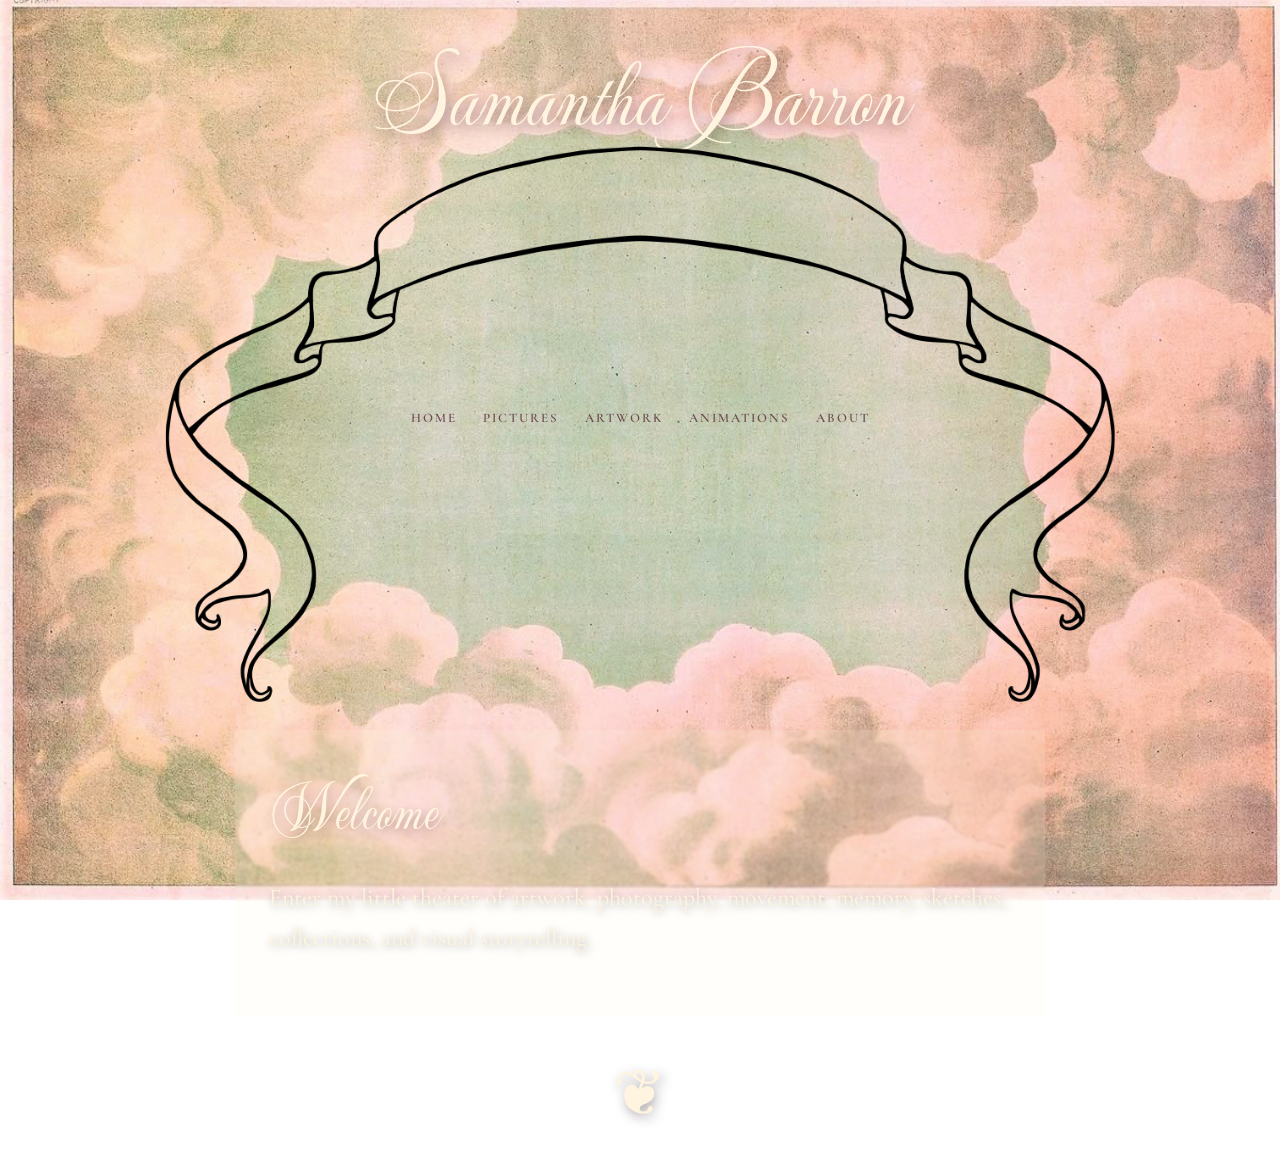
==== index.html @ 35698e40 "Update index.html" ====
<!DOCTYPE html>
<html lang="en">

<head>
  
  <meta charset="UTF-8">
  <meta name="viewport" content="width=device-width, initial-scale=1.0">

  <title>Samantha Barron</title>

  <link rel="stylesheet" href="style.css">
  <link rel="preconnect" href="https://fonts.googleapis.com">
  <link rel="preconnect" href="https://fonts.gstatic.com" crossorigin>
  <link href="https://fonts.googleapis.com/css2?family=Mea+Culpa&family=Cormorant+Garamond:wght@300;400;500;600&display=swap" rel="stylesheet">

</head>

<body>

  <header>

    <h1>Samantha Barron</h1>

  </header>


  <div id="menu-wrapper">

    <img
      id="menu-ribbon"
     src="photos/kindpng_194412.png"
      alt="Ribbon Menu"
    >

    <nav>

      <a href="index.html">Home</a>

      <a href="pictures.html">Pictures</a>

      <a href="artwork.html">Artwork</a>

      <a href="animations.html">Animations</a>

      <a href="about.html">About</a>

    </nav>

  </div>



  <main id="homepage-box">

    <h2>Welcome</h2>

    <p>
      Enter my little theater of artwork, photography, movement, memory,
      sketches, collections, and visual storytelling.
    </p>

  </main>



  <footer>

    ❦

  </footer>

</body>

</html>
---- style.css ----
body {

  margin: 0;

  min-height: 100vh;

  background-image: url("photos/background.jpg");

  background-size: cover;

  background-position: center;

  background-attachment: fixed;

  color: #fff4df;

  font-family: 'Cormorant Garamond', serif;
}



/* HEADER */

header {

  text-align: center;

  padding-top: 28px;

  padding-bottom: 2px;
}



h1 {

  font-family: 'Mea Culpa', cursive;

  font-size: 96px;

  font-weight: normal;

  margin: 0;

  color: #fff4df;

  text-shadow: 2px 4px 14px rgba(43, 27, 32, 0.45);
}



/* RIBBON MENU */

#menu-wrapper {

  position: relative;

  width: 950px;

  max-width: 95%;

  margin: 0 auto;

  margin-top: -18px;
}



#menu-ribbon {

  width: 100%;

  display: block;
}



nav {

  position: absolute;

  top: 49%;

  left: 50%;

  transform: translate(-50%, -50%);

  width: 82%;

  display: flex;

  justify-content: center;

  align-items: center;

  gap: 26px;
}



nav a {

  color: #6e4b53;

  text-decoration: none;

  text-transform: uppercase;

  letter-spacing: 2px;

  font-size: 13px;

  font-weight: 600;

  transition: 0.25s;
}



nav a:hover {

  color: #b07888;
}



/* MAIN BOX */

#homepage-box {

  width: 58%;

  margin: 28px auto;

  padding: 34px;

  background-color: rgba(255, 244, 223, 0.16);

  color: #fff4df;

  backdrop-filter: blur(1px);
}



#homepage-box h2 {

  font-family: 'Mea Culpa', cursive;

  font-size: 64px;

  font-weight: normal;

  margin-top: 0;

  margin-bottom: 10px;

  color: #fff4df;

  text-shadow: 2px 4px 12px rgba(43, 27, 32, 0.35);
}



#homepage-box p {

  font-size: 24px;

  line-height: 1.7;

  text-shadow: 1px 2px 8px rgba(0,0,0,0.4);
}



/* FOOTER */

footer {

  text-align: center;

  font-family: 'Mea Culpa', cursive;

  font-size: 64px;

  color: #fff4df;

  margin-top: 34px;

  margin-bottom: 10px;

  text-shadow: 2px 4px 12px rgba(43, 27, 32, 0.35);
}



/* MOBILE */

@media screen and (max-width: 900px) {

  header {

    padding-top: 18px;
  }

  h1 {

    font-size: 68px;

    line-height: 1;
  }

  #menu-wrapper {

    width: 95%;

    margin-top: -8px;
  }

  #menu-ribbon {

    display: none;
  }

  nav {

    position: static;

    transform: none;

    width: 100%;

    display: block;

    text-align: center;

    background-color: rgba(111, 143, 163, 0.92);

    padding-top: 14px;

    padding-bottom: 14px;

    border-radius: 20px;
  }

  nav a {

    display: block;

    margin-top: 10px;

    margin-bottom: 10px;

    font-size: 13px;
  }

  #homepage-box {

    width: 78%;

    padding: 24px;
  }

  #homepage-box h2 {

    font-size: 48px;
  }

  #homepage-box p {

    font-size: 21px;
  }

  footer {

    font-size: 48px;
  }
}
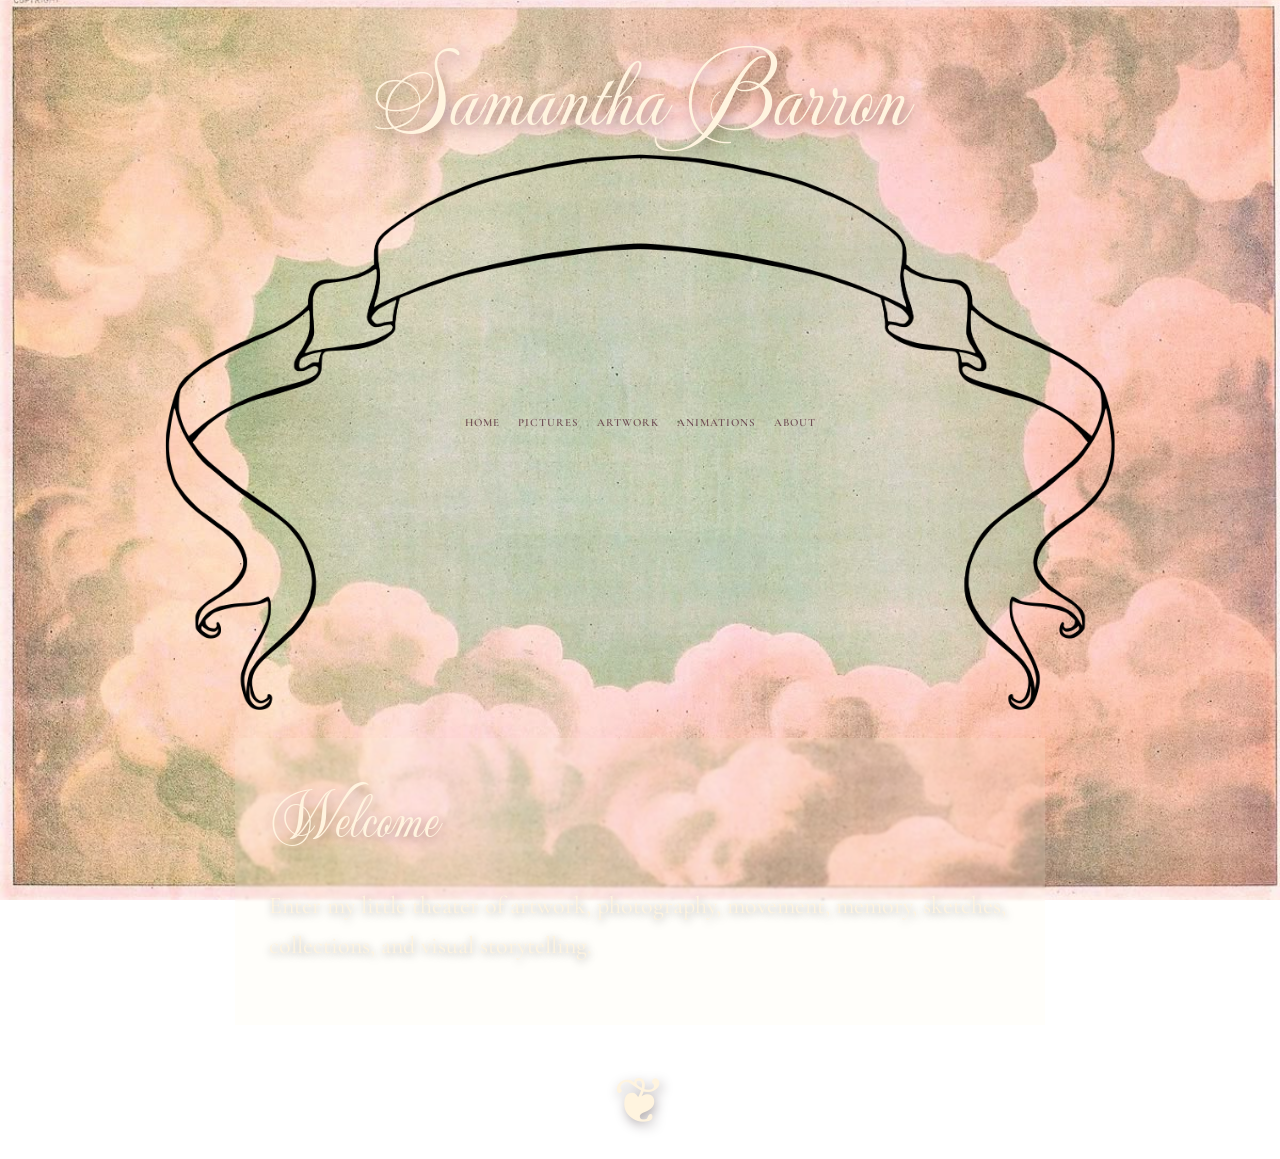
==== commit 59ce0ca7: "Update index.html" ====
--- a/index.html
+++ b/index.html
@@ -24,29 +24,19 @@
   </header>
 
 
-  <div id="menu-wrapper">
+ <div id="menu-wrapper">
 
-    <img
-      id="menu-ribbon"
-     src="photos/kindpng_194412.png"
-      alt="Ribbon Menu"
-    >
+  <img id="menu-ribbon" src="photos/kindpng_194412.png" alt="Ribbon Menu">
 
-    <nav>
+  <nav>
+    <a href="index.html">Home</a>
+    <a href="pictures.html">Pictures</a>
+    <a href="artwork.html">Artwork</a>
+    <a href="animations.html">Animations</a>
+    <a href="about.html">About</a>
+  </nav>
 
-      <a href="index.html">Home</a>
-
-      <a href="pictures.html">Pictures</a>
-
-      <a href="artwork.html">Artwork</a>
-
-      <a href="animations.html">Animations</a>
-
-      <a href="about.html">About</a>
-
-    </nav>
-
-  </div>
+</div>
 
 
 
--- a/style.css
+++ b/style.css
@@ -52,77 +52,42 @@
 /* RIBBON MENU */
 
 #menu-wrapper {
-
-  position: relative;
-
   width: 950px;
-
   max-width: 95%;
-
-  margin: 0 auto;
+  margin: -10px auto 0 auto;
+
+  display: grid;
+  place-items: center;
+}
+
+#menu-ribbon {
+  grid-area: 1 / 1;
+  width: 100%;
+  display: block;
+}
+
+nav {
+  grid-area: 1 / 1;
+
+  width: 58%;
+  display: flex;
+  justify-content: center;
+  align-items: center;
+  gap: 18px;
 
   margin-top: -18px;
-}
-
-
-
-#menu-ribbon {
-
-  width: 100%;
-
-  display: block;
-}
-
-
-
-nav {
-
-  position: absolute;
-
-  top: 49%;
-
-  left: 50%;
-
-  transform: translate(-50%, -50%);
-
-  width: 82%;
-
-  display: flex;
-
-  justify-content: center;
-
-  align-items: center;
-
-  gap: 26px;
-}
-
-
+  z-index: 2;
+}
 
 nav a {
-
   color: #6e4b53;
-
   text-decoration: none;
-
   text-transform: uppercase;
-
-  letter-spacing: 2px;
-
-  font-size: 13px;
-
+  letter-spacing: 1px;
+  font-size: 11px;
   font-weight: 600;
-
-  transition: 0.25s;
-}
-
-
-
-nav a:hover {
-
-  color: #b07888;
-}
-
-
+  white-space: nowrap;
+}
 
 /* MAIN BOX */
 
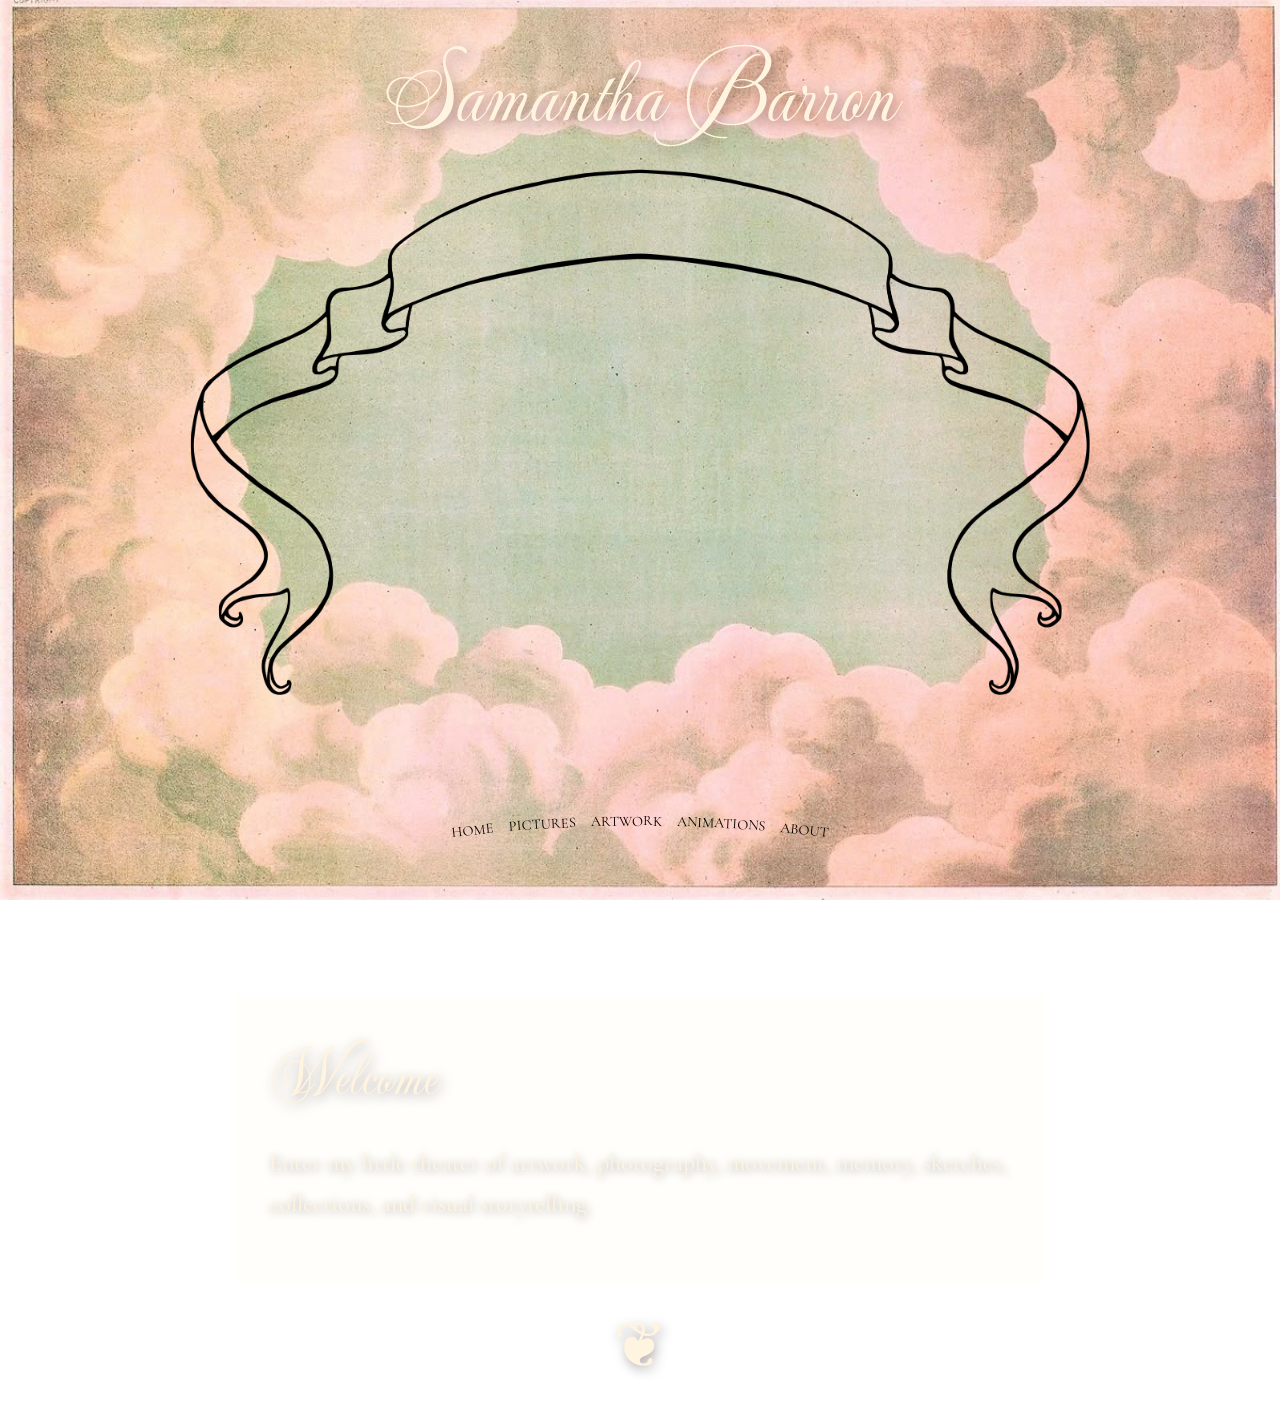
==== commit da4c6f65: "Update index.html" ====
--- a/index.html
+++ b/index.html
@@ -2,15 +2,19 @@
 <html lang="en">
 
 <head>
-  
+
   <meta charset="UTF-8">
+
   <meta name="viewport" content="width=device-width, initial-scale=1.0">
 
   <title>Samantha Barron</title>
 
   <link rel="stylesheet" href="style.css">
+
   <link rel="preconnect" href="https://fonts.googleapis.com">
+
   <link rel="preconnect" href="https://fonts.gstatic.com" crossorigin>
+
   <link href="https://fonts.googleapis.com/css2?family=Mea+Culpa&family=Cormorant+Garamond:wght@300;400;500;600&display=swap" rel="stylesheet">
 
 </head>
@@ -24,19 +28,56 @@
   </header>
 
 
- <div id="menu-wrapper">
 
-  <img id="menu-ribbon" src="photos/kindpng_194412.png" alt="Ribbon Menu">
+  <div id="menu-wrapper">
 
-  <nav>
-    <a href="index.html">Home</a>
-    <a href="pictures.html">Pictures</a>
-    <a href="artwork.html">Artwork</a>
-    <a href="animations.html">Animations</a>
-    <a href="about.html">About</a>
-  </nav>
+    <img
+      id="menu-ribbon"
+      src="photos/kindpng_194412.png"
+      alt="Ribbon Menu"
+    >
 
-</div>
+
+
+    <svg id="menu-svg" viewBox="0 0 1000 300">
+
+      <path
+        id="menu-curve"
+        d="M 240 165 Q 500 125 760 165"
+        fill="transparent"
+      />
+
+
+
+      <text>
+
+        <textPath
+          href="#menu-curve"
+          startOffset="50%"
+          text-anchor="middle"
+        >
+
+          HOME
+          &nbsp;&nbsp;&nbsp;
+
+          PICTURES
+          &nbsp;&nbsp;&nbsp;
+
+          ARTWORK
+          &nbsp;&nbsp;&nbsp;
+
+          ANIMATIONS
+          &nbsp;&nbsp;&nbsp;
+
+          ABOUT
+
+        </textPath>
+
+      </text>
+
+    </svg>
+
+  </div>
 
 
 
--- a/style.css
+++ b/style.css
@@ -36,7 +36,7 @@
 
   font-family: 'Mea Culpa', cursive;
 
-  font-size: 96px;
+  font-size: 92px;
 
   font-weight: normal;
 
@@ -52,58 +52,99 @@
 /* RIBBON MENU */
 
 #menu-wrapper {
-  width: 950px;
+
+  position: relative;
+
+  width: 900px;
+
   max-width: 95%;
-  margin: -10px auto 0 auto;
-
-  display: grid;
-  place-items: center;
-}
+
+  margin: 10px auto 25px auto;
+}
+
+
 
 #menu-ribbon {
-  grid-area: 1 / 1;
+
   width: 100%;
+
   display: block;
 }
 
-nav {
-  grid-area: 1 / 1;
+
+
+#menu-wrapper nav {
+
+  position: absolute;
+
+  top: 12%;
+
+  left: 50%;
+
+  transform: translate(-50%, -50%);
+
+  width: 52%;
+
+  display: flex;
+
+  justify-content: center;
+
+  align-items: center;
+
+  gap: 14px;
+
+  margin: 0;
+
+  padding: 0;
+
+  background: transparent;
+
+  z-index: 10;
+}
+
+
+
+#menu-wrapper nav a {
+
+  color: #6e4b53;
+
+  text-decoration: none;
+
+  text-transform: uppercase;
+
+  letter-spacing: 1px;
+
+  font-size: 10px;
+
+  font-weight: 600;
+
+  white-space: nowrap;
+
+  transition: 0.25s;
+}
+
+
+
+#menu-wrapper nav a:hover {
+
+  color: #b07888;
+}
+
+
+
+/* MAIN CONTENT */
+
+#homepage-box {
 
   width: 58%;
-  display: flex;
-  justify-content: center;
-  align-items: center;
-  gap: 18px;
-
-  margin-top: -18px;
-  z-index: 2;
-}
-
-nav a {
-  color: #6e4b53;
-  text-decoration: none;
-  text-transform: uppercase;
-  letter-spacing: 1px;
-  font-size: 11px;
-  font-weight: 600;
-  white-space: nowrap;
-}
-
-/* MAIN BOX */
-
-#homepage-box {
-
-  width: 58%;
-
-  margin: 28px auto;
+
+  margin: 20px auto;
 
   padding: 34px;
 
-  background-color: rgba(255, 244, 223, 0.16);
-
-  color: #fff4df;
-
-  backdrop-filter: blur(1px);
+  background-color: rgba(255, 244, 223, 0.14);
+
+  color: #fff4df;
 }
 
 
@@ -150,7 +191,7 @@
 
   color: #fff4df;
 
-  margin-top: 34px;
+  margin-top: 20px;
 
   margin-bottom: 10px;
 
@@ -170,7 +211,7 @@
 
   h1 {
 
-    font-size: 68px;
+    font-size: 64px;
 
     line-height: 1;
   }
@@ -178,50 +219,27 @@
   #menu-wrapper {
 
     width: 95%;
-
-    margin-top: -8px;
-  }
-
-  #menu-ribbon {
-
-    display: none;
-  }
-
-  nav {
-
-    position: static;
-
-    transform: none;
-
-    width: 100%;
-
-    display: block;
-
-    text-align: center;
-
-    background-color: rgba(111, 143, 163, 0.92);
-
-    padding-top: 14px;
-
-    padding-bottom: 14px;
-
-    border-radius: 20px;
-  }
-
-  nav a {
-
-    display: block;
-
-    margin-top: 10px;
-
-    margin-bottom: 10px;
-
-    font-size: 13px;
+  }
+
+  #menu-wrapper nav {
+
+    top: 34%;
+
+    width: 70%;
+
+    gap: 6px;
+  }
+
+  #menu-wrapper nav a {
+
+    font-size: 7px;
+
+    letter-spacing: 0px;
   }
 
   #homepage-box {
 
-    width: 78%;
+    width: 80%;
 
     padding: 24px;
   }
@@ -233,7 +251,7 @@
 
   #homepage-box p {
 
-    font-size: 21px;
+    font-size: 20px;
   }
 
   footer {
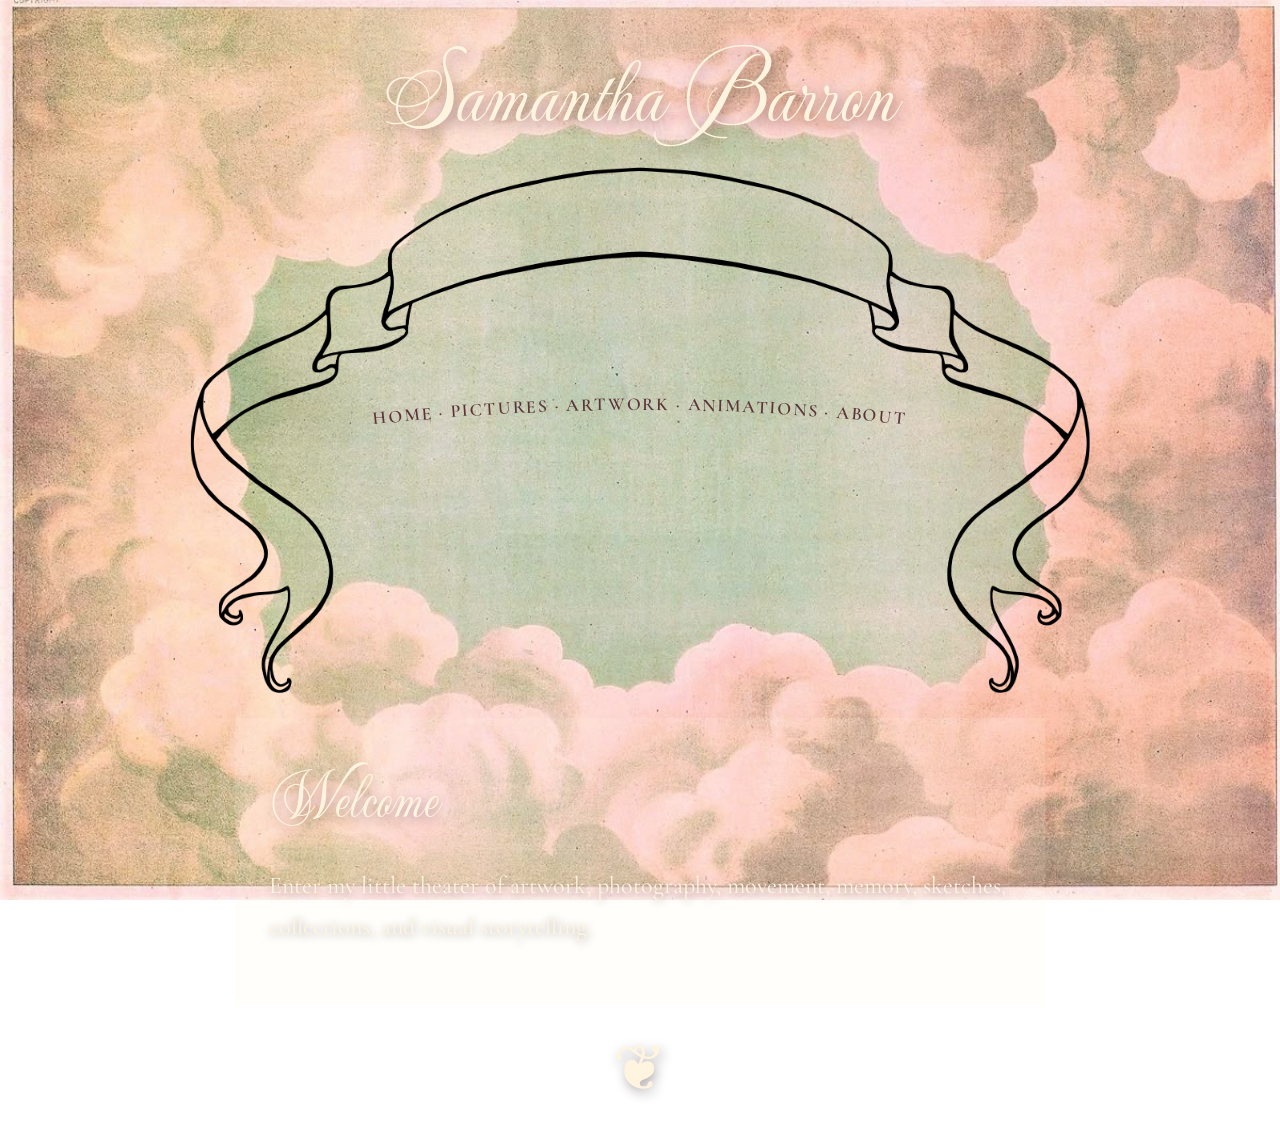
==== commit 7783e219: "Update index.html" ====
--- a/index.html
+++ b/index.html
@@ -39,43 +39,27 @@
 
 
 
-    <svg id="menu-svg" viewBox="0 0 1000 300">
+<svg id="menu-svg" viewBox="0 0 1000 300">
 
-      <path
-        id="menu-curve"
-        d="M 240 165 Q 500 125 760 165"
-        fill="transparent"
-      />
+  <path
+    id="menu-curve"
+    d="M 150 150 Q 500 105 850 150"
+    fill="transparent"
+  ></path>
 
+  <text>
 
+    <textPath
+      href="#menu-curve"
+      startOffset="50%"
+      text-anchor="middle"
+    >
+      HOME · PICTURES · ARTWORK · ANIMATIONS · ABOUT
+    </textPath>
 
-      <text>
+  </text>
 
-        <textPath
-          href="#menu-curve"
-          startOffset="50%"
-          text-anchor="middle"
-        >
-
-          HOME
-          &nbsp;&nbsp;&nbsp;
-
-          PICTURES
-          &nbsp;&nbsp;&nbsp;
-
-          ARTWORK
-          &nbsp;&nbsp;&nbsp;
-
-          ANIMATIONS
-          &nbsp;&nbsp;&nbsp;
-
-          ABOUT
-
-        </textPath>
-
-      </text>
-
-    </svg>
+</svg>
 
   </div>
 
--- a/style.css
+++ b/style.css
@@ -27,7 +27,7 @@
 
   padding-top: 28px;
 
-  padding-bottom: 2px;
+  padding-bottom: 0px;
 }
 
 
@@ -73,61 +73,36 @@
 
 
 
-#menu-wrapper nav {
+/* SVG CURVED TEXT */
+
+#menu-svg {
 
   position: absolute;
 
-  top: 12%;
-
-  left: 50%;
-
-  transform: translate(-50%, -50%);
-
-  width: 52%;
-
-  display: flex;
-
-  justify-content: center;
-
-  align-items: center;
-
-  gap: 14px;
-
-  margin: 0;
-
-  padding: 0;
-
-  background: transparent;
-
-  z-index: 10;
-}
-
-
-
-#menu-wrapper nav a {
-
-  color: #6e4b53;
-
-  text-decoration: none;
+  top: 0;
+
+  left: 0;
+
+  width: 100%;
+
+  height: 100%;
+}
+
+
+
+#menu-svg text {
+
+  fill: #5a3439;
+
+  font-size: 20px;
+
+  letter-spacing: 2px;
 
   text-transform: uppercase;
 
-  letter-spacing: 1px;
-
-  font-size: 10px;
+  font-family: 'Cormorant Garamond', serif;
 
   font-weight: 600;
-
-  white-space: nowrap;
-
-  transition: 0.25s;
-}
-
-
-
-#menu-wrapper nav a:hover {
-
-  color: #b07888;
 }
 
 
@@ -221,20 +196,11 @@
     width: 95%;
   }
 
-  #menu-wrapper nav {
-
-    top: 34%;
-
-    width: 70%;
-
-    gap: 6px;
-  }
-
-  #menu-wrapper nav a {
-
-    font-size: 7px;
-
-    letter-spacing: 0px;
+  #menu-svg text {
+
+    font-size: 12px;
+
+    letter-spacing: 1px;
   }
 
   #homepage-box {
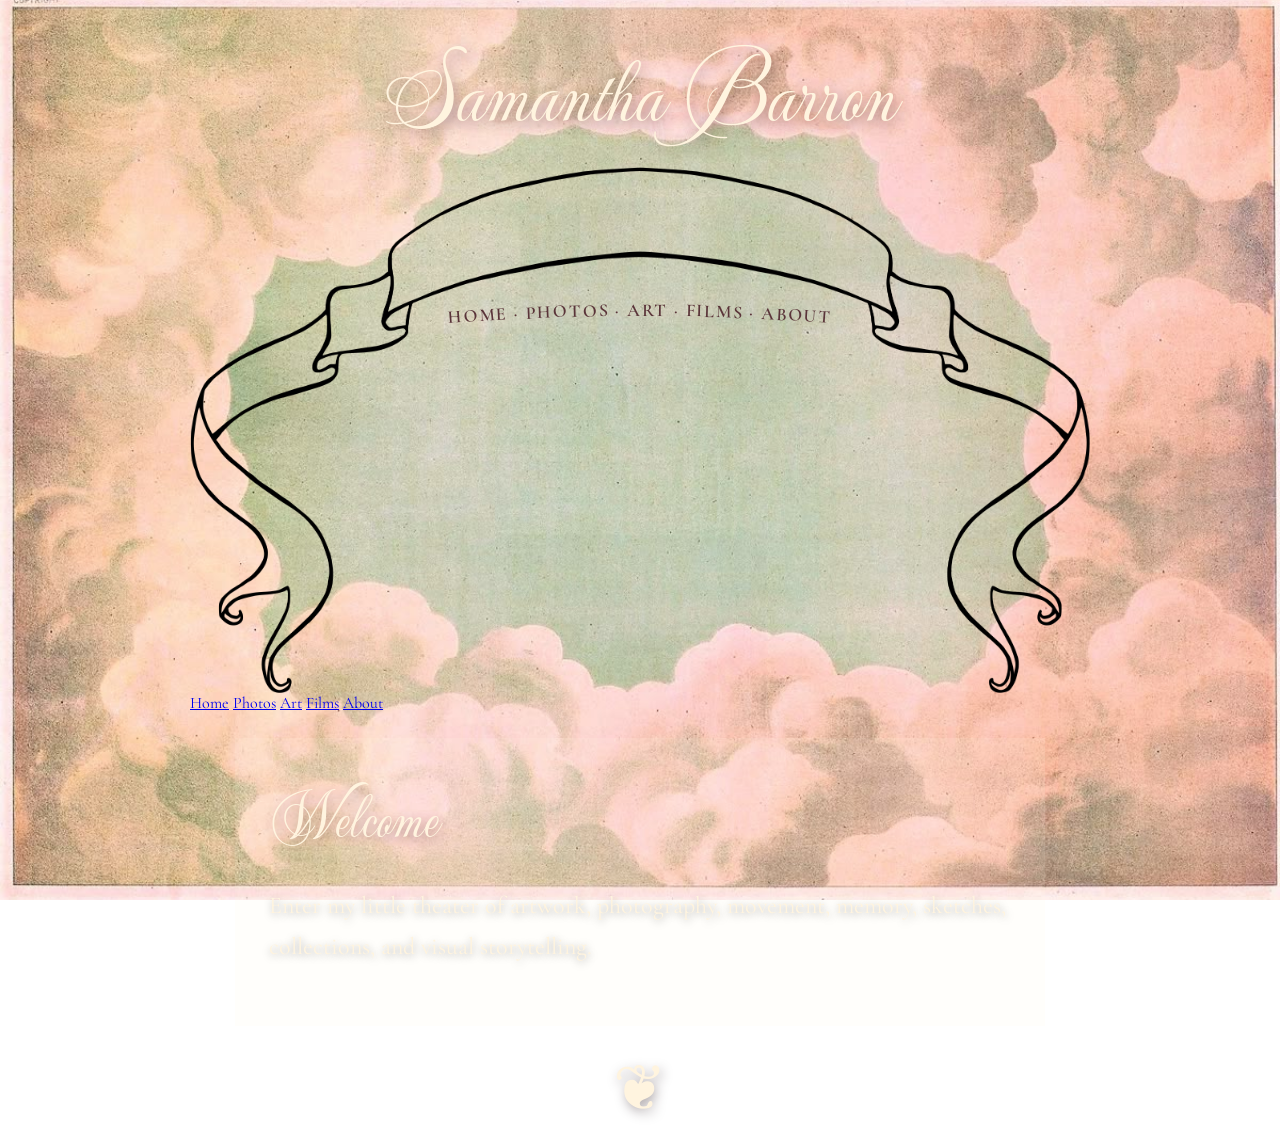
==== commit 6633ec19: "Refactor index.html for cleaner structure" ====
--- a/index.html
+++ b/index.html
@@ -2,9 +2,7 @@
 <html lang="en">
 
 <head>
-
   <meta charset="UTF-8">
-
   <meta name="viewport" content="width=device-width, initial-scale=1.0">
 
   <title>Samantha Barron</title>
@@ -12,58 +10,47 @@
   <link rel="stylesheet" href="style.css">
 
   <link rel="preconnect" href="https://fonts.googleapis.com">
-
   <link rel="preconnect" href="https://fonts.gstatic.com" crossorigin>
-
   <link href="https://fonts.googleapis.com/css2?family=Mea+Culpa&family=Cormorant+Garamond:wght@300;400;500;600&display=swap" rel="stylesheet">
-
 </head>
 
 <body>
 
   <header>
-
     <h1>Samantha Barron</h1>
-
   </header>
-
-
 
   <div id="menu-wrapper">
 
-    <img
-      id="menu-ribbon"
-      src="photos/kindpng_194412.png"
-      alt="Ribbon Menu"
-    >
+    <img id="menu-ribbon" src="photos/kindpng_194412.png" alt="Ribbon Menu">
 
+    <svg id="menu-svg" viewBox="0 0 1000 300">
+      <path
+        id="menu-curve"
+        d="M 150 150 Q 500 105 850 150"
+        fill="transparent"
+      ></path>
 
+      <text>
+        <textPath
+          href="#menu-curve"
+          startOffset="50%"
+          text-anchor="middle"
+        >
+          HOME · PHOTOS · ART · FILMS · ABOUT
+        </textPath>
+      </text>
+    </svg>
 
-<svg id="menu-svg" viewBox="0 0 1000 300">
-
-  <path
-    id="menu-curve"
-    d="M 150 150 Q 500 105 850 150"
-    fill="transparent"
-  ></path>
-
-  <text>
-
-    <textPath
-      href="#menu-curve"
-      startOffset="50%"
-      text-anchor="middle"
-    >
-      HOME · PICTURES · ARTWORK · ANIMATIONS · ABOUT
-    </textPath>
-
-  </text>
-
-</svg>
+    <div id="menu-links">
+      <a href="index.html">Home</a>
+      <a href="pictures.html">Photos</a>
+      <a href="artwork.html">Art</a>
+      <a href="animations.html">Films</a>
+      <a href="about.html">About</a>
+    </div>
 
   </div>
-
-
 
   <main id="homepage-box">
 
@@ -76,12 +63,8 @@
 
   </main>
 
-
-
   <footer>
-
     ❦
-
   </footer>
 
 </body>
--- a/style.css
+++ b/style.css
@@ -79,16 +79,14 @@
 
   position: absolute;
 
-  top: 0;
+  top: -8%;
 
   left: 0;
 
   width: 100%;
 
-  height: 100%;
-}
-
-
+  height: 78%;
+}
 
 #menu-svg text {
 
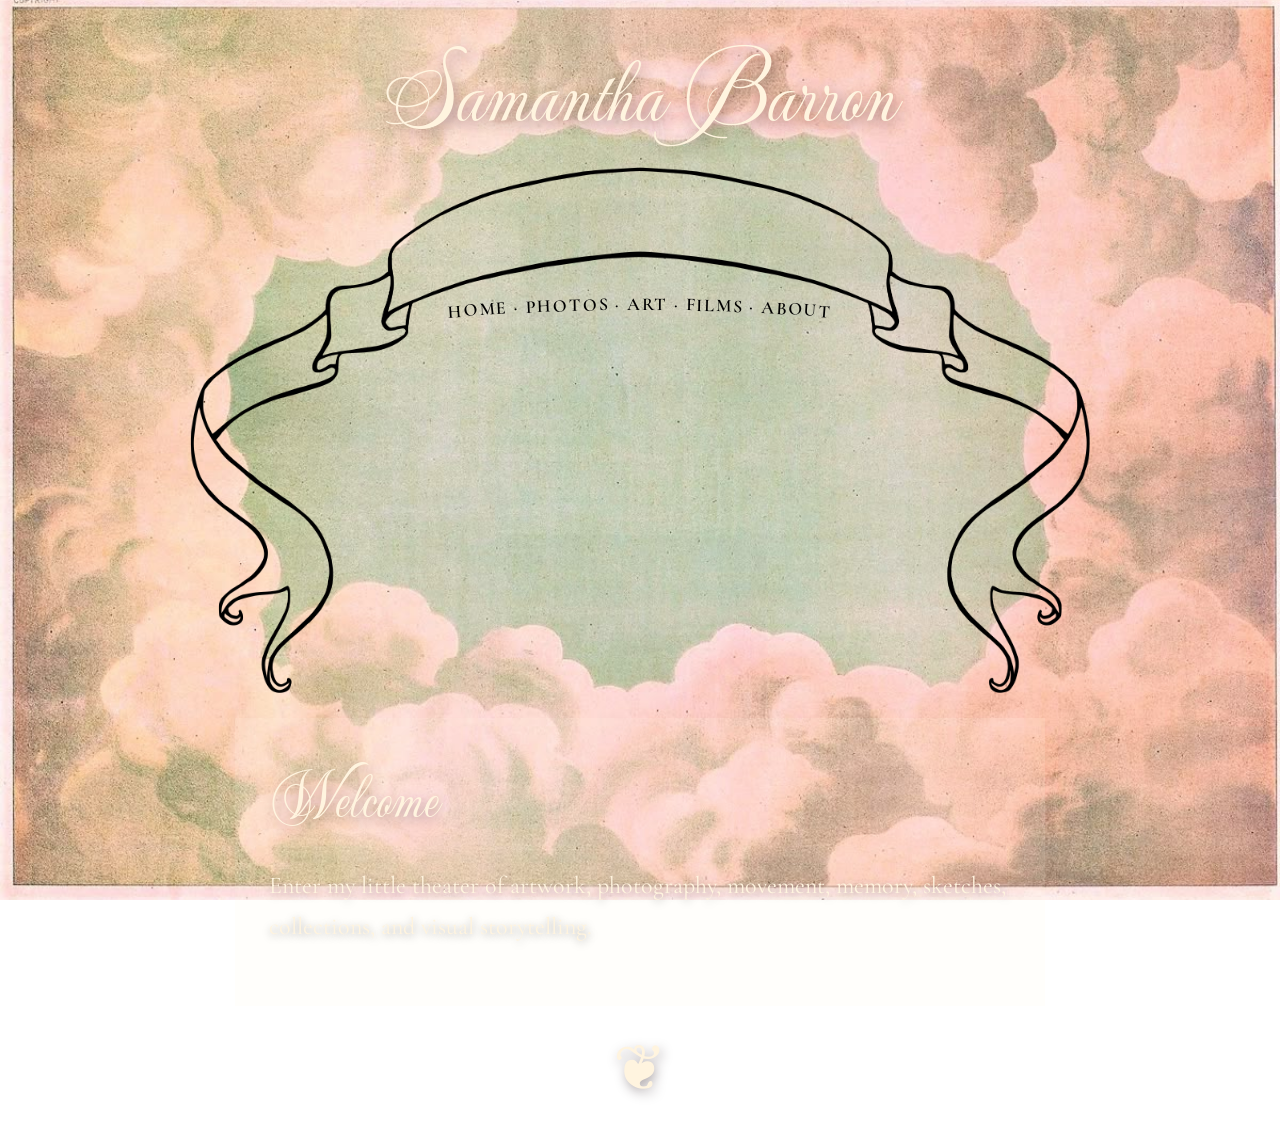
==== commit 0816d95c: "Update index.html" ====
--- a/index.html
+++ b/index.html
@@ -2,7 +2,9 @@
 <html lang="en">
 
 <head>
+
   <meta charset="UTF-8">
+
   <meta name="viewport" content="width=device-width, initial-scale=1.0">
 
   <title>Samantha Barron</title>
@@ -10,47 +12,78 @@
   <link rel="stylesheet" href="style.css">
 
   <link rel="preconnect" href="https://fonts.googleapis.com">
+
   <link rel="preconnect" href="https://fonts.gstatic.com" crossorigin>
+
   <link href="https://fonts.googleapis.com/css2?family=Mea+Culpa&family=Cormorant+Garamond:wght@300;400;500;600&display=swap" rel="stylesheet">
+
 </head>
 
 <body>
 
   <header>
+
     <h1>Samantha Barron</h1>
+
   </header>
+
+
 
   <div id="menu-wrapper">
 
-    <img id="menu-ribbon" src="photos/kindpng_194412.png" alt="Ribbon Menu">
+    <img
+      id="menu-ribbon"
+      src="photos/kindpng_194412.png"
+      alt="Ribbon Menu"
+    >
+
+
 
     <svg id="menu-svg" viewBox="0 0 1000 300">
+
       <path
         id="menu-curve"
         d="M 150 150 Q 500 105 850 150"
         fill="transparent"
       ></path>
 
+
+
       <text>
+
         <textPath
           href="#menu-curve"
           startOffset="50%"
           text-anchor="middle"
         >
+
           HOME · PHOTOS · ART · FILMS · ABOUT
+
         </textPath>
+
       </text>
+
     </svg>
 
+
+
     <div id="menu-links">
-      <a href="index.html">Home</a>
-      <a href="pictures.html">Photos</a>
-      <a href="artwork.html">Art</a>
-      <a href="animations.html">Films</a>
-      <a href="about.html">About</a>
+
+      <a class="link1" href="index.html" aria-label="Home"></a>
+
+      <a class="link2" href="pictures.html" aria-label="Photos"></a>
+
+      <a class="link3" href="artwork.html" aria-label="Art"></a>
+
+      <a class="link4" href="animations.html" aria-label="Films"></a>
+
+      <a class="link5" href="about.html" aria-label="About"></a>
+
     </div>
 
   </div>
+
+
 
   <main id="homepage-box">
 
@@ -63,8 +96,12 @@
 
   </main>
 
+
+
   <footer>
+
     ❦
+
   </footer>
 
 </body>
--- a/style.css
+++ b/style.css
@@ -49,7 +49,7 @@
 
 
 
-/* RIBBON MENU */
+/* RIBBON */
 
 #menu-wrapper {
 
@@ -73,7 +73,7 @@
 
 
 
-/* SVG CURVED TEXT */
+/* CURVED SVG MENU */
 
 #menu-svg {
 
@@ -86,21 +86,48 @@
   width: 100%;
 
   height: 78%;
-}
+
+  z-index: 10;
+}
+
+
 
 #menu-svg text {
 
+  font-size: 20px;
+
+  letter-spacing: 2px;
+
+  text-transform: uppercase;
+
+  font-family: 'Cormorant Garamond', serif;
+
+  font-weight: 600;
+}
+
+
+
+#menu-svg a {
+
   fill: #5a3439;
 
-  font-size: 20px;
-
-  letter-spacing: 2px;
-
-  text-transform: uppercase;
-
-  font-family: 'Cormorant Garamond', serif;
-
-  font-weight: 600;
+  text-decoration: none;
+
+  transition: 0.25s;
+}
+
+
+
+#menu-svg a:hover {
+
+  fill: #a56b7a;
+}
+
+
+
+#menu-svg tspan {
+
+  fill: #5a3439;
 }
 
 
@@ -194,6 +221,11 @@
     width: 95%;
   }
 
+  #menu-svg {
+
+    top: -5%;
+  }
+
   #menu-svg text {
 
     font-size: 12px;
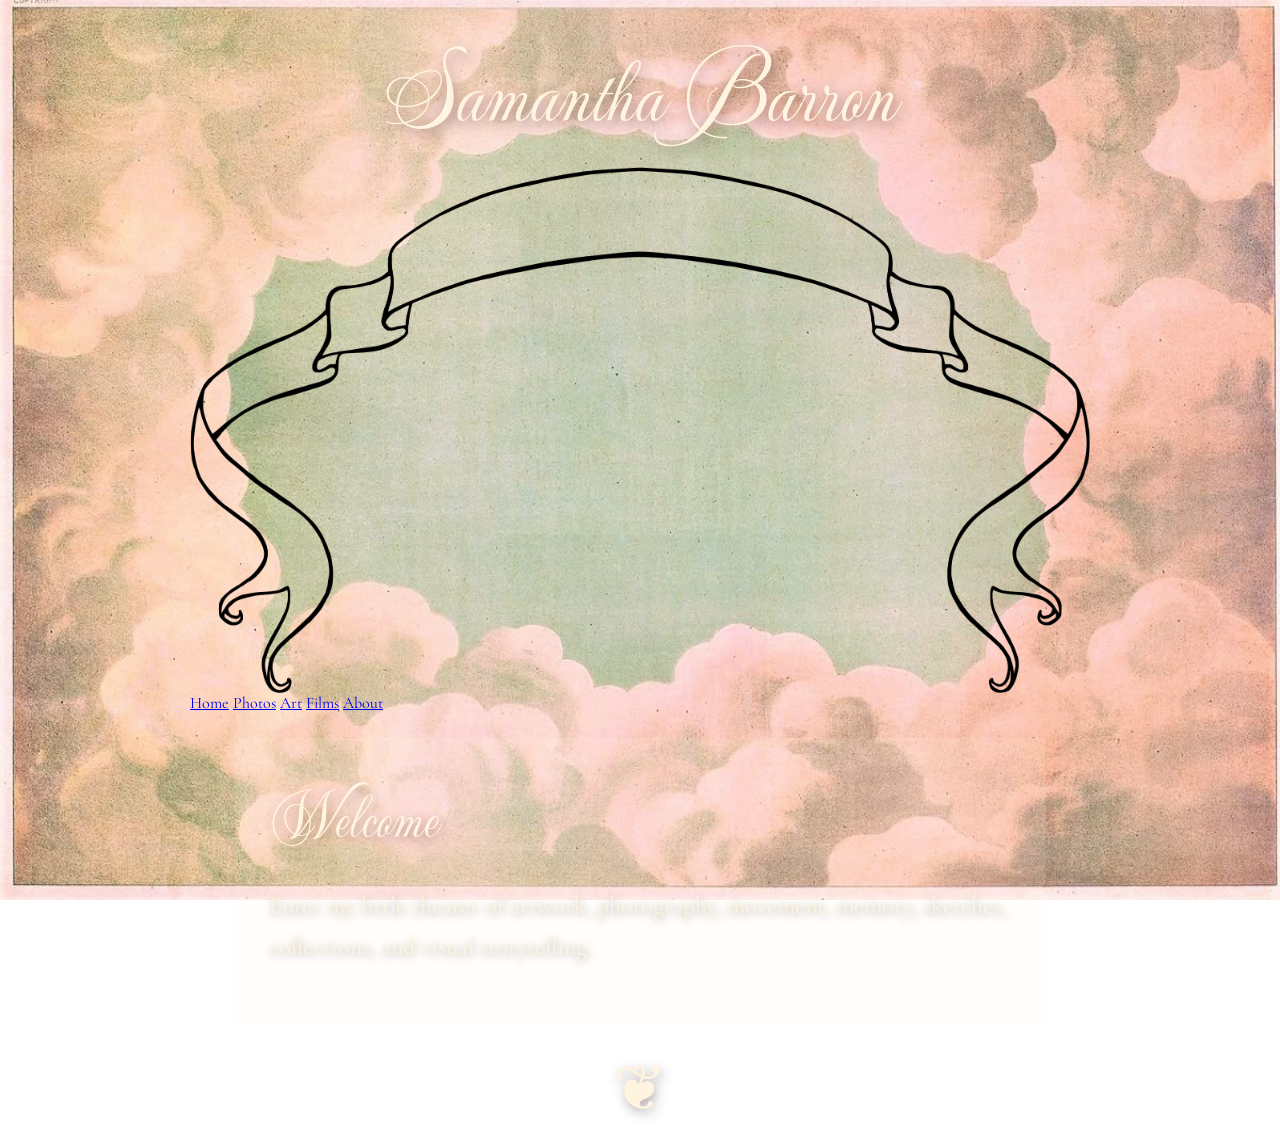
==== commit 6e2fd9fe: "Update index.html" ====
--- a/index.html
+++ b/index.html
@@ -37,49 +37,19 @@
       alt="Ribbon Menu"
     >
 
+    <nav id="menu">
 
+      <a href="index.html">Home</a>
 
-    <svg id="menu-svg" viewBox="0 0 1000 300">
+      <a href="pictures.html">Photos</a>
 
-      <path
-        id="menu-curve"
-        d="M 150 150 Q 500 105 850 150"
-        fill="transparent"
-      ></path>
+      <a href="artwork.html">Art</a>
 
+      <a href="animations.html">Films</a>
 
+      <a href="about.html">About</a>
 
-      <text>
-
-        <textPath
-          href="#menu-curve"
-          startOffset="50%"
-          text-anchor="middle"
-        >
-
-          HOME · PHOTOS · ART · FILMS · ABOUT
-
-        </textPath>
-
-      </text>
-
-    </svg>
-
-
-
-    <div id="menu-links">
-
-      <a class="link1" href="index.html" aria-label="Home"></a>
-
-      <a class="link2" href="pictures.html" aria-label="Photos"></a>
-
-      <a class="link3" href="artwork.html" aria-label="Art"></a>
-
-      <a class="link4" href="animations.html" aria-label="Films"></a>
-
-      <a class="link5" href="about.html" aria-label="About"></a>
-
-    </div>
+    </nav>
 
   </div>
 
--- a/style.css
+++ b/style.css
@@ -73,7 +73,7 @@
 
 
 
-/* CURVED SVG MENU */
+/* CURVED SVG TEXT */
 
 #menu-svg {
 
@@ -88,12 +88,16 @@
   height: 78%;
 
   z-index: 10;
+
+  pointer-events: none;
 }
 
 
 
 #menu-svg text {
 
+  fill: #5a3439;
+
   font-size: 20px;
 
   letter-spacing: 2px;
@@ -107,27 +111,81 @@
 
 
 
-#menu-svg a {
-
-  fill: #5a3439;
-
-  text-decoration: none;
-
-  transition: 0.25s;
-}
-
-
-
-#menu-svg a:hover {
-
-  fill: #a56b7a;
-}
-
-
-
-#menu-svg tspan {
-
-  fill: #5a3439;
+/* INVISIBLE CLICKABLE LINKS */
+
+#menu-links {
+
+  position: absolute;
+
+  top: 0;
+
+  left: 0;
+
+  width: 100%;
+
+  height: 100%;
+
+  z-index: 50;
+}
+
+
+
+#menu-links a {
+
+  position: absolute;
+
+  display: block;
+
+  width: 90px;
+
+  height: 28px;
+}
+
+
+
+/* INDIVIDUAL BUTTON POSITIONS */
+
+.link1 {
+
+  top: 8%;
+
+  left: 23%;
+}
+
+
+
+.link2 {
+
+  top: 5.5%;
+
+  left: 35%;
+}
+
+
+
+.link3 {
+
+  top: 4.5%;
+
+  left: 47%;
+}
+
+
+
+.link4 {
+
+  top: 5.5%;
+
+  left: 58%;
+}
+
+
+
+.link5 {
+
+  top: 8%;
+
+  left: 71%;
 }
 
 
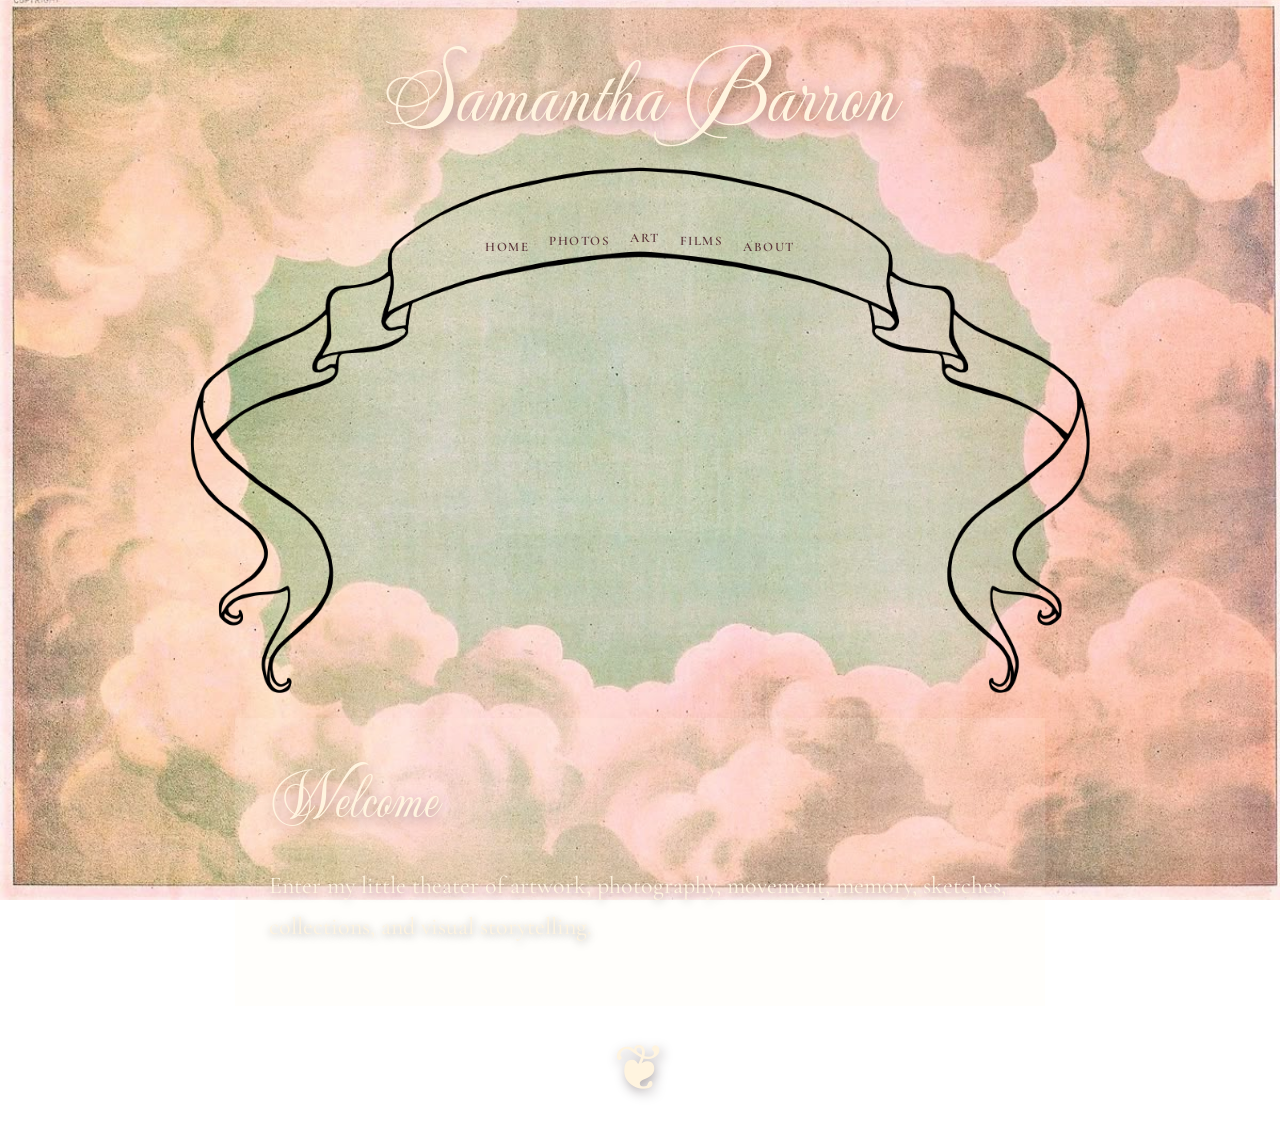
==== commit 933b922d: "Update index.html" ====
--- a/index.html
+++ b/index.html
@@ -2,9 +2,7 @@
 <html lang="en">
 
 <head>
-
   <meta charset="UTF-8">
-
   <meta name="viewport" content="width=device-width, initial-scale=1.0">
 
   <title>Samantha Barron</title>
@@ -12,48 +10,29 @@
   <link rel="stylesheet" href="style.css">
 
   <link rel="preconnect" href="https://fonts.googleapis.com">
-
   <link rel="preconnect" href="https://fonts.gstatic.com" crossorigin>
-
   <link href="https://fonts.googleapis.com/css2?family=Mea+Culpa&family=Cormorant+Garamond:wght@300;400;500;600&display=swap" rel="stylesheet">
-
 </head>
 
 <body>
 
   <header>
-
     <h1>Samantha Barron</h1>
-
   </header>
-
-
 
   <div id="menu-wrapper">
 
-    <img
-      id="menu-ribbon"
-      src="photos/kindpng_194412.png"
-      alt="Ribbon Menu"
-    >
+    <img id="menu-ribbon" src="photos/kindpng_194412.png" alt="Ribbon Menu">
 
     <nav id="menu">
-
       <a href="index.html">Home</a>
-
       <a href="pictures.html">Photos</a>
-
       <a href="artwork.html">Art</a>
-
       <a href="animations.html">Films</a>
-
       <a href="about.html">About</a>
-
     </nav>
 
   </div>
-
-
 
   <main id="homepage-box">
 
@@ -66,12 +45,8 @@
 
   </main>
 
-
-
   <footer>
-
     ❦
-
   </footer>
 
 </body>
--- a/style.css
+++ b/style.css
@@ -49,7 +49,7 @@
 
 
 
-/* RIBBON */
+/* RIBBON MENU */
 
 #menu-wrapper {
 
@@ -73,119 +73,98 @@
 
 
 
-/* CURVED SVG TEXT */
-
-#menu-svg {
+/* CLICKABLE CURVED MENU */
+
+#menu {
 
   position: absolute;
 
-  top: -8%;
-
-  left: 0;
-
-  width: 100%;
-
-  height: 78%;
-
-  z-index: 10;
-
-  pointer-events: none;
-}
-
-
-
-#menu-svg text {
-
-  fill: #5a3439;
-
-  font-size: 20px;
-
-  letter-spacing: 2px;
+  top: 12%;
+
+  left: 50%;
+
+  transform: translateX(-50%);
+
+  width: 62%;
+
+  display: flex;
+
+  justify-content: center;
+
+  gap: 20px;
+
+  margin: 0;
+
+  padding: 0;
+
+  background: none;
+}
+
+
+
+#menu a {
+
+  position: relative;
+
+  color: #5a3439;
+
+  text-decoration: none;
 
   text-transform: uppercase;
 
-  font-family: 'Cormorant Garamond', serif;
+  letter-spacing: 1.5px;
+
+  font-size: 13px;
 
   font-weight: 600;
-}
-
-
-
-/* INVISIBLE CLICKABLE LINKS */
-
-#menu-links {
-
-  position: absolute;
-
-  top: 0;
-
-  left: 0;
-
-  width: 100%;
-
-  height: 100%;
-
-  z-index: 50;
-}
-
-
-
-#menu-links a {
-
-  position: absolute;
-
-  display: block;
-
-  width: 90px;
-
-  height: 28px;
-}
-
-
-
-/* INDIVIDUAL BUTTON POSITIONS */
-
-.link1 {
-
-  top: 8%;
-
-  left: 23%;
-}
-
-
-
-.link2 {
-
-  top: 5.5%;
-
-  left: 35%;
-}
-
-
-
-.link3 {
-
-  top: 4.5%;
-
-  left: 47%;
-}
-
-
-
-.link4 {
-
-  top: 5.5%;
-
-  left: 58%;
-}
-
-
-
-.link5 {
-
-  top: 8%;
-
-  left: 71%;
+
+  white-space: nowrap;
+
+  transition: 0.25s;
+}
+
+
+
+#menu a:hover {
+
+  color: #a56b7a;
+}
+
+
+
+/* FAKE ARCH */
+
+#menu a:nth-child(1) {
+
+  top: 9px;
+}
+
+
+
+#menu a:nth-child(2) {
+
+  top: 3px;
+}
+
+
+
+#menu a:nth-child(3) {
+
+  top: 0px;
+}
+
+
+
+#menu a:nth-child(4) {
+
+  top: 3px;
+}
+
+
+
+#menu a:nth-child(5) {
+
+  top: 9px;
 }
 
 
@@ -279,16 +258,20 @@
     width: 95%;
   }
 
-  #menu-svg {
-
-    top: -5%;
-  }
-
-  #menu-svg text {
-
-    font-size: 12px;
-
-    letter-spacing: 1px;
+  #menu {
+
+    width: 72%;
+
+    gap: 10px;
+
+    top: 10%;
+  }
+
+  #menu a {
+
+    font-size: 8px;
+
+    letter-spacing: 0.5px;
   }
 
   #homepage-box {
